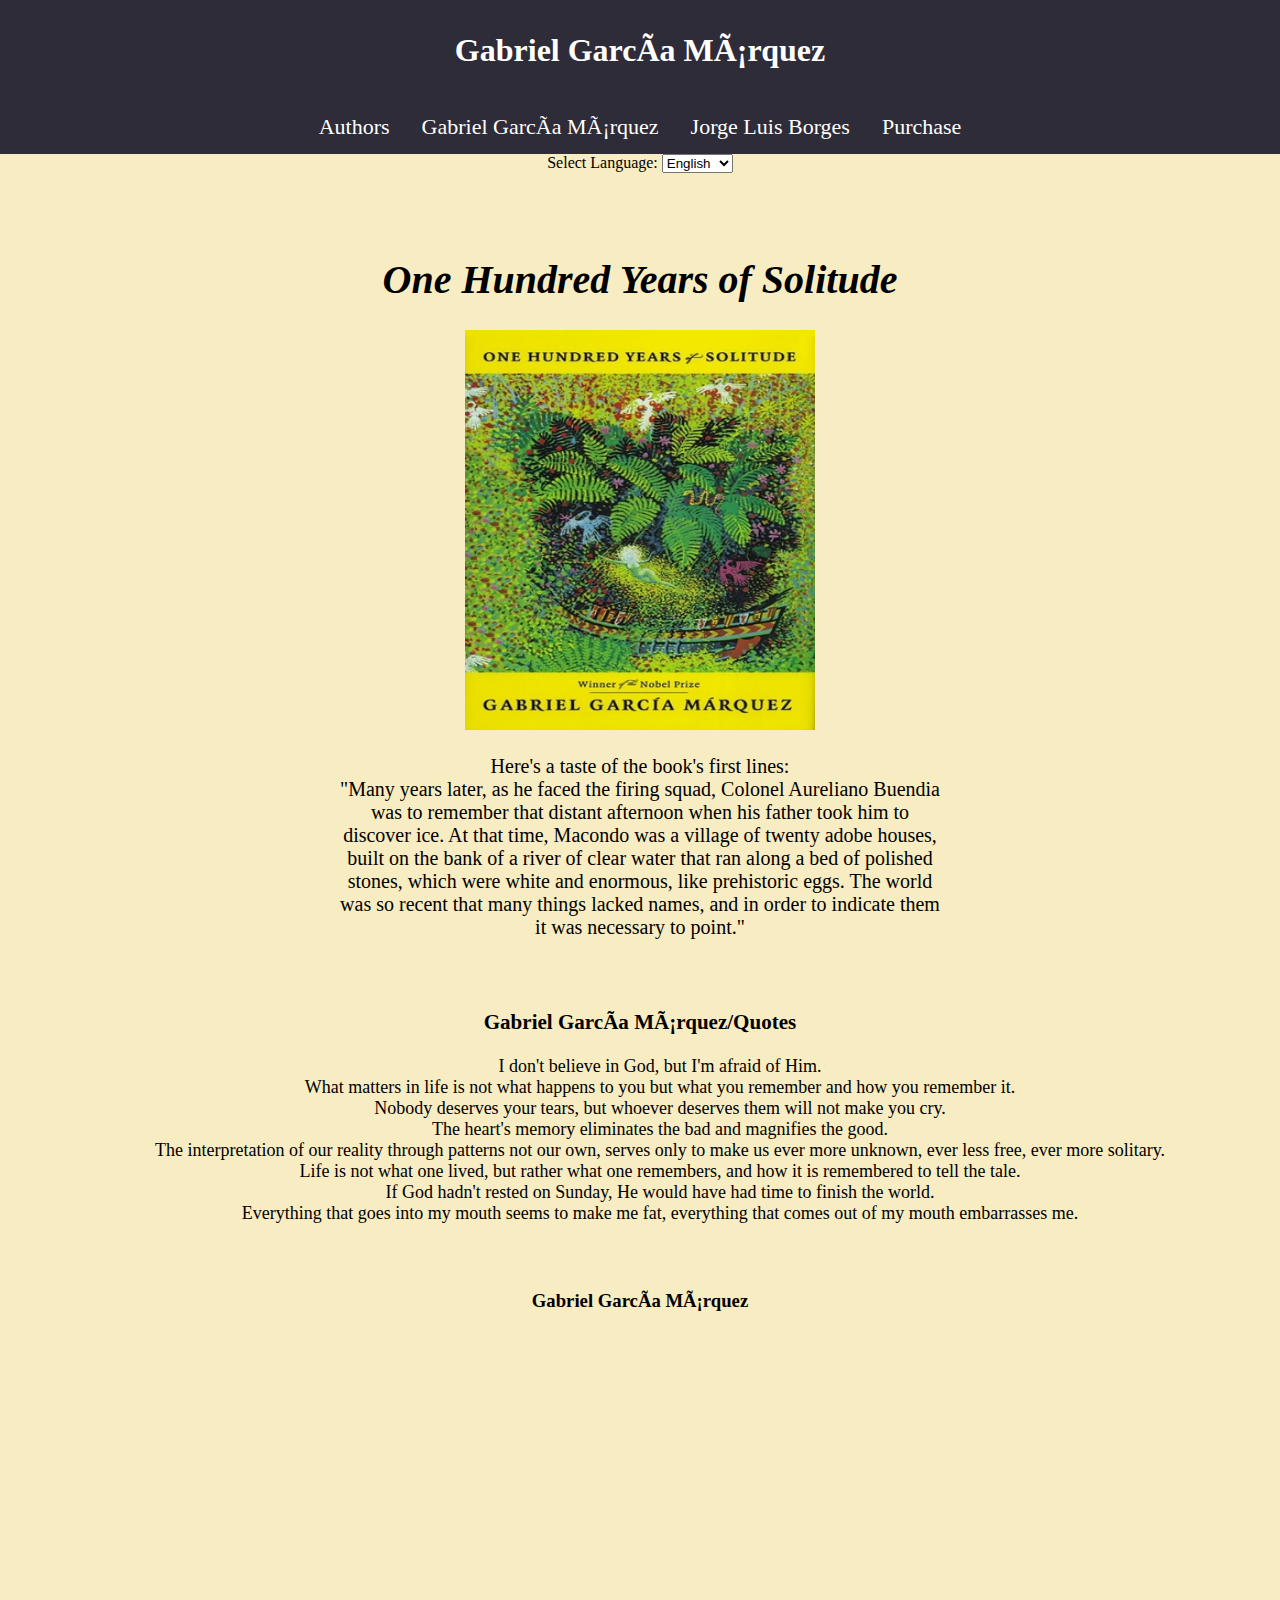
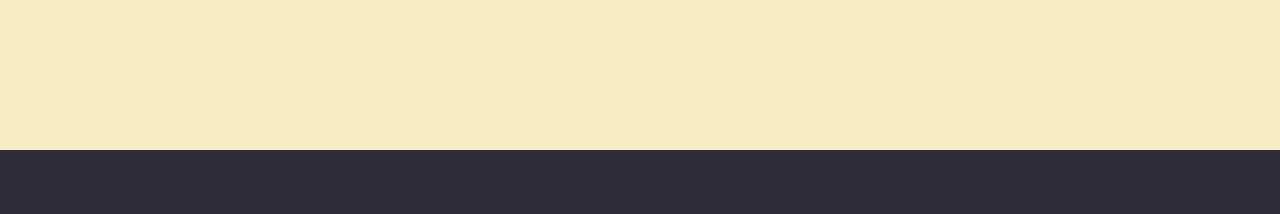
==== about.html @ 3d765da2 "adding files" ====
<!DOCTYPE html>
<html lang="en">
  <head>
    <title>Spanish-Language Authors</title>
    <meta name="viewport" content="width=1200">
    <link rel="stylesheet" href="fansite.css" type="text/css" media="all" />
    <link rel="icon" href="images/icon.jpg">

    <!-- Bootstrap Intro     
    <meta charset="utf-8">
    <meta name="viewport" content="width=device-width, initial-scale=1">
    <link rel="stylesheet" href="https://maxcdn.bootstrapcdn.com/bootstrap/3.3.7/css/bootstrap.min.css">-->
    <script src="https://ajax.googleapis.com/ajax/libs/jquery/3.2.1/jquery.min.js"></script>
    <script src="https://maxcdn.bootstrapcdn.com/bootstrap/3.3.7/js/bootstrap.min.js"></script>
     <!---End of Bootstrap Intro -->


  </head>
  <body>
    <div class="mainTitle">
	    <div id="titlediv"><a href="index.html"><div id="innertitlediv"><h1>Gabriel García Márquez</h1></div></a></div>
    </div>
    <div id="tabs">
      <ul class="tab">
        <li class="active"><a href="index.html" class="tablinks">Authors</a></li>

        <li><a href="about.html" class="tablinks">Gabriel García Márquez</a></li>
        <li><a href="author.html" class="tablinks">Jorge Luis Borges</a></li>
        <li><a href="https://www.amazon.com/Best-Sellers-Books-Spanish-Portuguese-Literature/zgbs/books/10441" class="tablinks">Purchase</a></li>
      </ul>
    </div>
    <div class="aboutbody">
<!-- Language Block -->  
<div id="lang">
  <form id="langform" align="center" onsubmit="return false">
      Select Language: 
      <select form="langform" id="lan" onchange="change()">
          <option value="1" selected>English</option>
          <option value="2">Spanish</option>
      </select>
  </form>
</div>
<!-- End lang -->
    
       <div id="kazuo">
	        <br />
	        <br />
          <h1><i>One Hundred Years of Solitude</i></h1>
          <img id="solitudeBook" src="images/320.jpg"></img>
          <p>Here's a taste of the book's first lines:
            <br/>
            "Many years later, as he faced the firing squad, Colonel Aureliano Buendia was to remember that distant afternoon when his father took him to discover ice. At that time, Macondo was a village of twenty adobe houses, built on the bank of a river of clear water that ran along a bed of polished stones, which were white and enormous, like prehistoric eggs. The world was so recent that many things lacked names, and in order to indicate them it was necessary to point."</p>
      </div>
      <div id="moreinfo">
          <h3>Gabriel García Márquez/Quotes</h3>
          <ul style="list-style: none;">
            <li>I don't believe in God, but I'm afraid of Him.</li>
            <li>What matters in life is not what happens to you but what you remember and how you remember it.</li>
            <li>Nobody deserves your tears, but whoever deserves them will not make you cry.</li>
            <li>The heart's memory eliminates the bad and magnifies the good.</li>
            <li>The interpretation of our reality through patterns not our own, serves only to make us ever more unknown, ever less free, ever more solitary.</li>
            <li>Life is not what one lived, but rather what one remembers, and how it is remembered to tell the tale.
            </li>
            <li>If God hadn't rested on Sunday, He would have had time to finish the world.</li>
            <li>Everything that goes into my mouth seems to make me fat, everything that comes out of my mouth embarrasses me.</li>
          </ul>
      </div>
      <div id="video">
	        <h3>Gabriel García Márquez</h3>
       <iframe width="700" height="400" src="https://www.youtube.com/embed/rnNgjUWgrGQ" frameborder="0" gesture="media" allow="encrypted-media" allowfullscreen></iframe>
      </div>
    </div>
    <div class="copy-section">
		  <div class="container">
			  <div class="footer-top">
				  
			  </div>
		  </div>
	  </div>
  </body>
</html>
---- fansite.css ----
*{text-decoration: none;
}
html, body {
    padding: 0;
    margin: 0;
    /*height: 100%;
    width: 100%;*/
    background:#2e2c38;
    /*font-family: 'Nunito', sans-serif;*/
    font-family: 'Apple Chancery', cursive;
}


html {
    overflow-x: hidden;
}
a:link {
    text-decoration: none;
    color:inherit;
}

#innertitlediv {
    color: white;
    width: 400px;
    margin: 0 auto;
}
img {
    width: 300px;
    height: 300px;
}

#solitudeBook {
    width: 350px;
    height: 400px;
}
#inmortalBook {
    width: 350px;
    height: 400px;
}
#Marquez {
    position: absolute;
    right: 15%;
    top: 200px;
    width: 500px;
    height: 300px;
    text-align: center;
}
#Alvarez{
    position: absolute;
    top: 200px;
    left: 15%;
    width: 500px;
    height: 300px;
    text-align: center;
}
#Allende {
    position: absolute;
    top: 800px;
    right: 15%;
    width: 500px;
    height: 300px;
    text-align: center;
}
#Borges {
    position: absolute;
    top: 800px;
    left: 15%;
    width: 500px;
    height: 300px;
    text-align: center;
}
#Fuentes {
    position: absolute;
    right: 15%;
    top: 1400px;
    width: 500px;
    height: 300px;
    text-align: center;
}
#Llosa {
    position: absolute;
    top: 1400px;
    left: 15%;
    width: 500px;
    height: 300px;
    text-align: center;
}
#Zafon {
    position: absolute;
    right: 15%;
    top: 2000px;
    width: 500px;
    height: 300px;
    text-align: center;
}


#Cela {
    position: absolute;
    top: 2000px;
    left: 15%;
    width: 500px;
    height: 300px;
    text-align: center;
}

/*********************************/


.mainTitle{
    top:0px;
    width: 100%;
    height: 100px;
    color: white;
    display: table;
    text-align: center;
}
.mainBody{
    height: 2750px;
    width: 100%;
    background: #F8ECC2;
    background-size: 100% 1200px;
    font-size: 20px;
}
.authorbody, .aboutbody {
   background: #F8ECC2;
   height: 1650px;
   width: 100%;
   text-align: center;
}
#moreinfo {
    padding: 20px;
    font-size: 18px;
}
#kazuo {
    width: 600px;
    padding: 10px;
    margin: 0 auto;
    font-size: 20px;
}
#video {
    padding: 10px;
}
#titlediv {
    vertical-align: middle;
    display: table-cell;
}
#tabs {
   float:left;
   background-color: #2e2c38;
   color: white;
   width: 100%;
   overflow: hidden;
   position: relative;
}
ul.tab {
    clear:left;
    float:left;
    list-style-type: none;
    margin: 0;
    padding: 0;
    /*border: 1px solid #ccc;*/
    background-color: transparent;
    position:relative;
    left:50%;
    text-align:center;
}

/* Float the list items side by side */
ul.tab li {
   display:block;
   float:left;
   list-style:none;
   margin:0;
   padding:0;
   position:relative;
   right:50%;
}

/* Style the links inside the list items */
ul.tab li a {
    display: block;
    color: white;
    text-align: center;
    padding: 14px 16px;
    text-decoration: none;
    transition: 0.3s;
    font-size: 22px;
}

/* Change background color of links on hover */
ul.tab li a:hover {
    background-color: #F8ECC2;
    color: black;
}

/* Create an active/current tablink class */
ul.tab li a:focus, .active {
    background-color: lighter(60%);
}
.copy-section {
    font-family: 'Nunito', sans-serif;
    padding: 2em 0;
    background: #2e2c38;
    text-align: center;
}

.container {
  padding-right: 15px;
  padding-left: 15px;
  margin-right: auto;
  margin-left: auto;
}
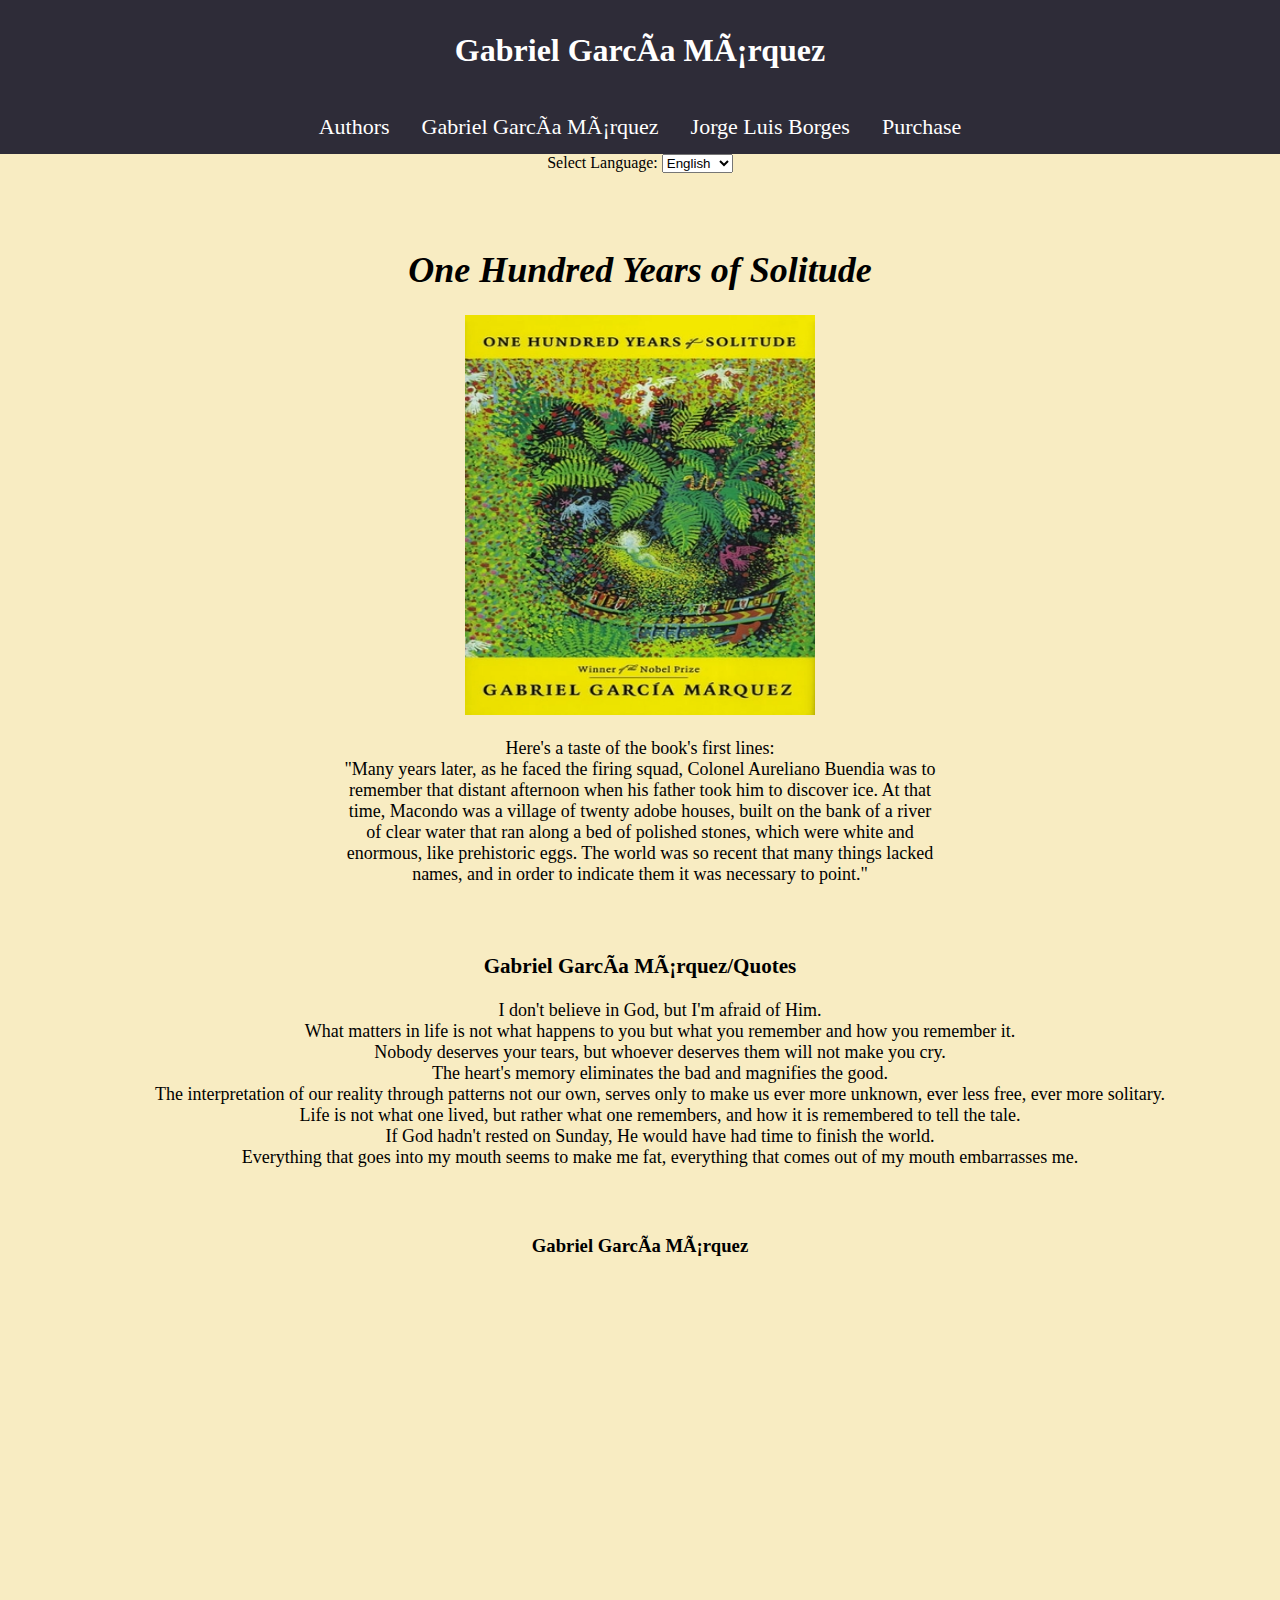
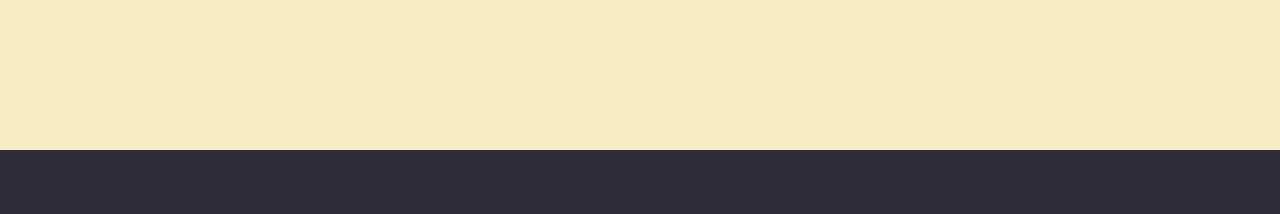
==== commit cf77b08c: "edits" ====
--- a/about.html
+++ b/about.html
@@ -71,11 +71,11 @@
       </div>
     </div>
     <div class="copy-section">
-		  <div class="container">
+		  
 			  <div class="footer-top">
 				  
 			  </div>
-		  </div>
+		  
 	  </div>
   </body>
 </html>--- a/fansite.css
+++ b/fansite.css
@@ -4,8 +4,8 @@
 html, body {
     padding: 0;
     margin: 0;
-    /*height: 100%;
-    width: 100%;*/
+    height: 100%;
+    width: 100%;
     background:#2e2c38;
     /*font-family: 'Nunito', sans-serif;*/
     font-family: 'Apple Chancery', cursive;
@@ -56,7 +56,7 @@
 }
 #Allende {
     position: absolute;
-    top: 800px;
+    top: 900px;
     right: 15%;
     width: 500px;
     height: 300px;
@@ -64,7 +64,7 @@
 }
 #Borges {
     position: absolute;
-    top: 800px;
+    top: 900px;
     left: 15%;
     width: 500px;
     height: 300px;
@@ -73,14 +73,14 @@
 #Fuentes {
     position: absolute;
     right: 15%;
-    top: 1400px;
+    top: 1550px;
     width: 500px;
     height: 300px;
     text-align: center;
 }
 #Llosa {
     position: absolute;
-    top: 1400px;
+    top: 1600px;
     left: 15%;
     width: 500px;
     height: 300px;
@@ -89,7 +89,7 @@
 #Zafon {
     position: absolute;
     right: 15%;
-    top: 2000px;
+    top: 2200px;
     width: 500px;
     height: 300px;
     text-align: center;
@@ -98,7 +98,7 @@
 
 #Cela {
     position: absolute;
-    top: 2000px;
+    top: 2225px;
     left: 15%;
     width: 500px;
     height: 300px;
@@ -137,7 +137,7 @@
     width: 600px;
     padding: 10px;
     margin: 0 auto;
-    font-size: 20px;
+    font-size: 18px;
 }
 #video {
     padding: 10px;
@@ -206,9 +206,4 @@
     text-align: center;
 }
 
-.container {
-  padding-right: 15px;
-  padding-left: 15px;
-  margin-right: auto;
-  margin-left: auto;
-}
+
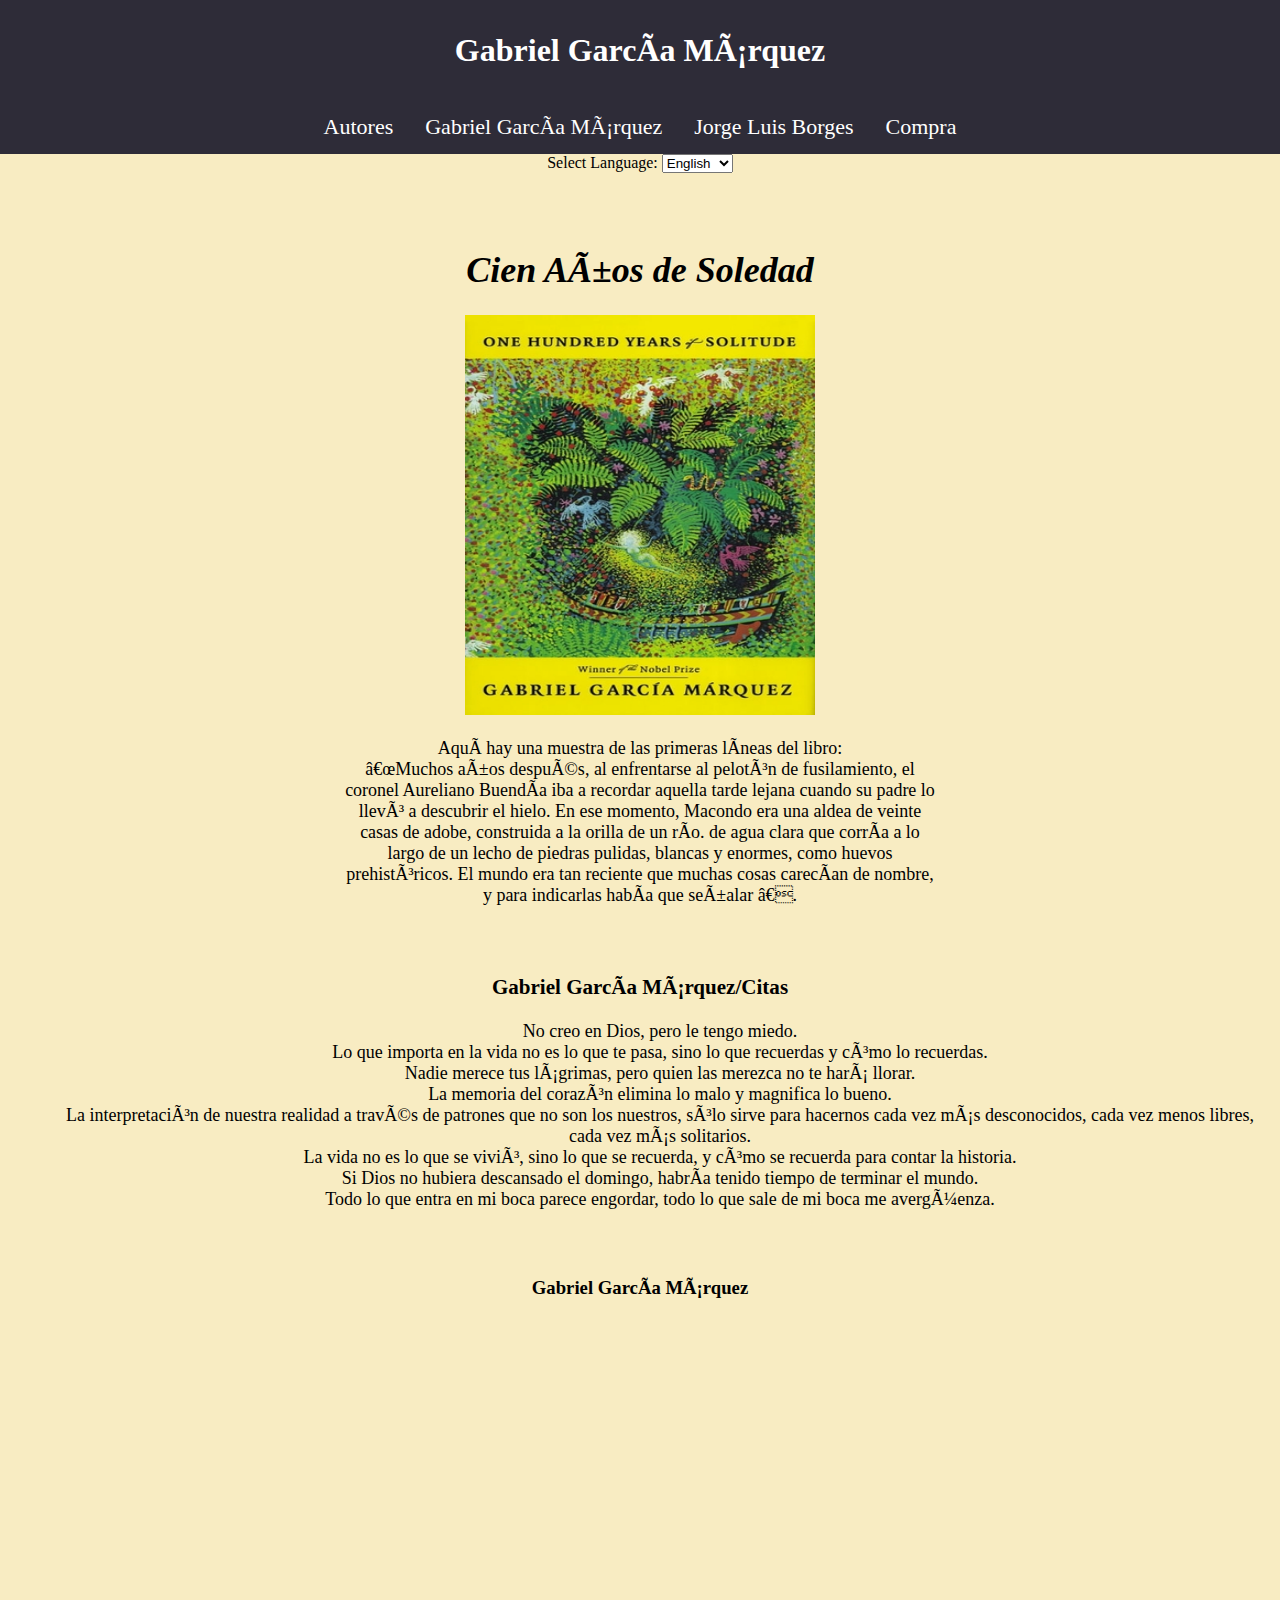
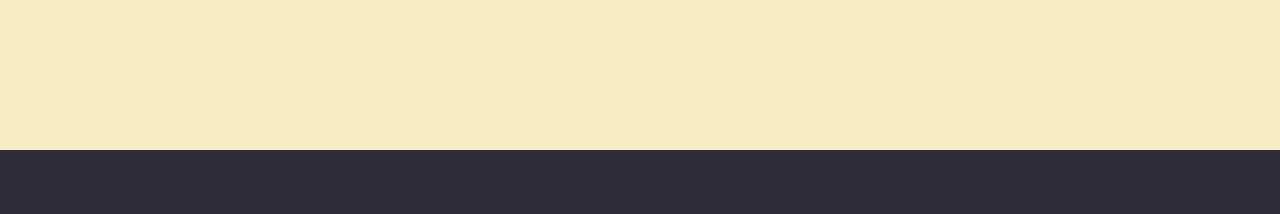
==== commit de6f5eb8: "En Espanol" ====
--- a/about.html
+++ b/about.html
@@ -1,7 +1,7 @@
 <!DOCTYPE html>
 <html lang="en">
   <head>
-    <title>Spanish-Language Authors</title>
+    <title>Autores en Español</title>
     <meta name="viewport" content="width=1200">
     <link rel="stylesheet" href="fansite.css" type="text/css" media="all" />
     <link rel="icon" href="images/icon.jpg">
@@ -22,11 +22,11 @@
     </div>
     <div id="tabs">
       <ul class="tab">
-        <li class="active"><a href="index.html" class="tablinks">Authors</a></li>
+        <li class="active"><a href="index.html" class="tablinks">Autores</a></li>
 
         <li><a href="about.html" class="tablinks">Gabriel García Márquez</a></li>
         <li><a href="author.html" class="tablinks">Jorge Luis Borges</a></li>
-        <li><a href="https://www.amazon.com/Best-Sellers-Books-Spanish-Portuguese-Literature/zgbs/books/10441" class="tablinks">Purchase</a></li>
+        <li><a href="https://www.amazon.com/Best-Sellers-Books-Spanish-Portuguese-Literature/zgbs/books/10441" class="tablinks">Compra</a></li>
       </ul>
     </div>
     <div class="aboutbody">
@@ -45,24 +45,24 @@
        <div id="kazuo">
 	        <br />
 	        <br />
-          <h1><i>One Hundred Years of Solitude</i></h1>
+          <h1><i>Cien Años de Soledad</i></h1>
           <img id="solitudeBook" src="images/320.jpg"></img>
-          <p>Here's a taste of the book's first lines:
+          <p>Aquí hay una muestra de las primeras líneas del libro:
             <br/>
-            "Many years later, as he faced the firing squad, Colonel Aureliano Buendia was to remember that distant afternoon when his father took him to discover ice. At that time, Macondo was a village of twenty adobe houses, built on the bank of a river of clear water that ran along a bed of polished stones, which were white and enormous, like prehistoric eggs. The world was so recent that many things lacked names, and in order to indicate them it was necessary to point."</p>
+            “Muchos años después, al enfrentarse al pelotón de fusilamiento, el coronel Aureliano Buendía iba a recordar aquella tarde lejana cuando su padre lo llevó a descubrir el hielo. En ese momento, Macondo era una aldea de veinte casas de adobe, construida a la orilla de un río. de agua clara que corría a lo largo de un lecho de piedras pulidas, blancas y enormes, como huevos prehistóricos. El mundo era tan reciente que muchas cosas carecían de nombre, y para indicarlas había que señalar ”.</p>
       </div>
       <div id="moreinfo">
-          <h3>Gabriel García Márquez/Quotes</h3>
+          <h3>Gabriel García Márquez/Citas</h3>
           <ul style="list-style: none;">
-            <li>I don't believe in God, but I'm afraid of Him.</li>
-            <li>What matters in life is not what happens to you but what you remember and how you remember it.</li>
-            <li>Nobody deserves your tears, but whoever deserves them will not make you cry.</li>
-            <li>The heart's memory eliminates the bad and magnifies the good.</li>
-            <li>The interpretation of our reality through patterns not our own, serves only to make us ever more unknown, ever less free, ever more solitary.</li>
-            <li>Life is not what one lived, but rather what one remembers, and how it is remembered to tell the tale.
+            <li>No creo en Dios, pero le tengo miedo.</li>
+            <li>Lo que importa en la vida no es lo que te pasa, sino lo que recuerdas y cómo lo recuerdas.</li>
+            <li>Nadie merece tus lágrimas, pero quien las merezca no te hará llorar.</li>
+            <li>La memoria del corazón elimina lo malo y magnifica lo bueno.</li>
+            <li>La interpretación de nuestra realidad a través de patrones que no son los nuestros, sólo sirve para hacernos cada vez más desconocidos, cada vez menos libres, cada vez más solitarios.</li>
+            <li>La vida no es lo que se vivió, sino lo que se recuerda, y cómo se recuerda para contar la historia.
             </li>
-            <li>If God hadn't rested on Sunday, He would have had time to finish the world.</li>
-            <li>Everything that goes into my mouth seems to make me fat, everything that comes out of my mouth embarrasses me.</li>
+            <li>Si Dios no hubiera descansado el domingo, habría tenido tiempo de terminar el mundo.</li>
+            <li>Todo lo que entra en mi boca parece engordar, todo lo que sale de mi boca me avergüenza.</li>
           </ul>
       </div>
       <div id="video">
